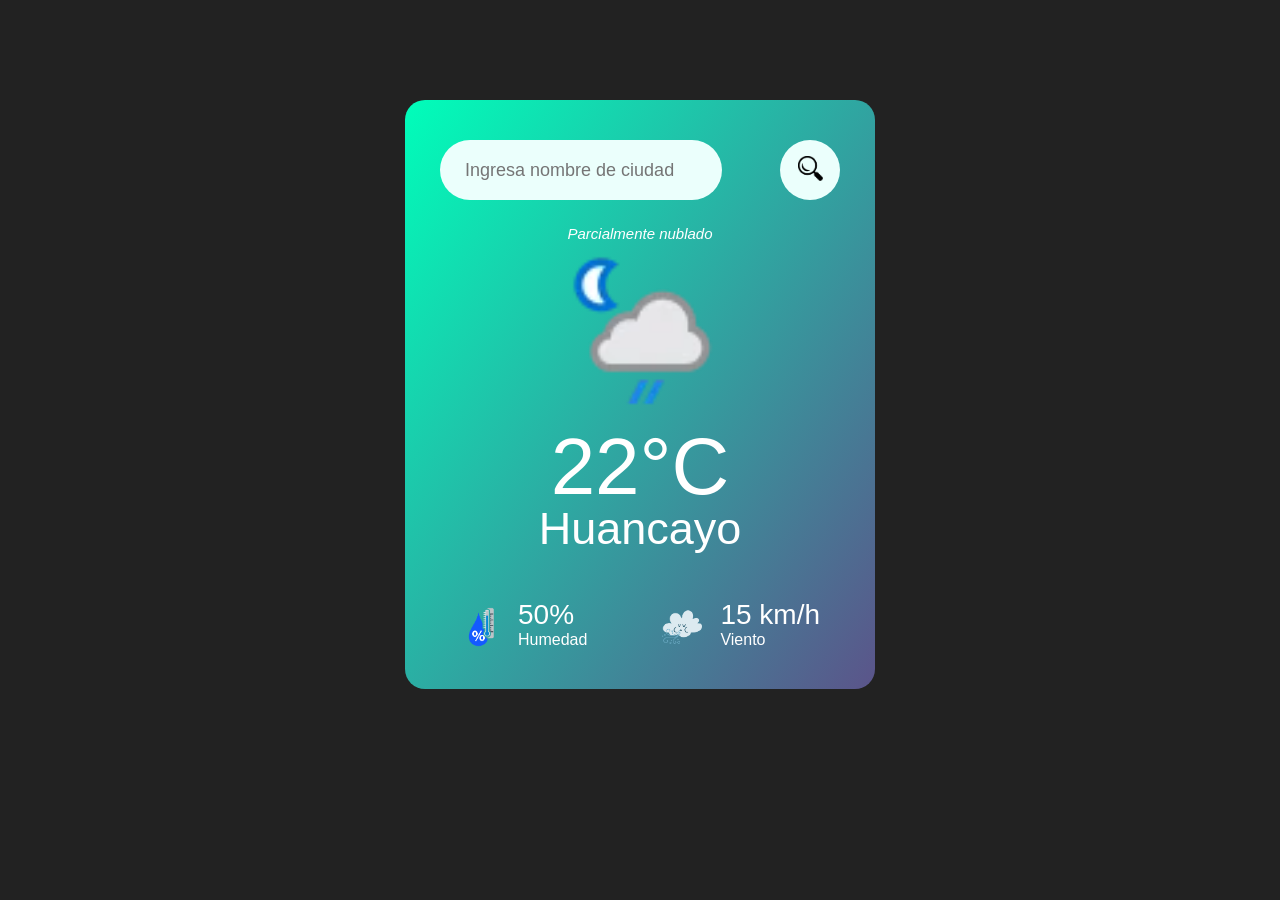
==== index.html @ e36fdacc "primer commit" ====
<!DOCTYPE html>
<html lang="es">
<head>
    <meta charset="UTF-8">
    <meta name="viewport" content="width=device-width, initial-scale=1.0">
    <title>Temp Tracker</title>

    <link rel="stylesheet" href="./estilos.css">
</head>
<body>
    <div class="contenedor">
        <div class="buscador" >
            <input 
                type="text"
                placeholder="Ingresa nombre de ciudad"
                spellcheck="false"
                autocomplete="false"
                id="input-ciudad"
            />
            <button onclick="obtenerClima()">
                <img src="images/buscar.png">
            </button>
        </div>

        <div class="clima-info">
            <p class="clima-texto">Parcialmente nublado</p>
            <img src="images/clima-ejemplo.webp" class="clima-icono"/>
            <h1 class="temp">22°C</h1>
            <h2 class="ciudad">Huancayo</h2>
            <div class="detalles">
                <div class="col">
                    <img src="images/humedad.png">
                    <div>
                        <p class="humedad">50%</p>
                        <p>Humedad</p>
                    </div>
                </div>

                <div class="col">
                    <img src="images/viento.png" >
                    <div>
                        <p class="viento">15 km/h</p>
                        <p>Viento</p>
                    </div>
                </div>
            </div>
            
            <div class="clima-info">

        </div>
    </div>
    <script src="./codigo.js"></script>
</body>
</html>
---- estilos.css ----
* {
    margin: 0;
    padding: 0;
    font-family: 'Segoe UI', Tahoma, Geneva, Verdana, sans-serif;
    box-sizing: border-box;
}

body {
    background: #222;
}

.contenedor{
    width: 90%;
    max-width: 470px;
    background: linear-gradient(125deg, #00feba, #5b548a);
    color: #fff;
    margin: 100px auto 0;
    border-radius: 20px;
    padding: 40px 35px;
    text-align: center;
}

.buscador {
    width: 100%;
    display: flex;
    align-items: center;
    justify-content: space-between;
}

input{
    border: 0;
    outline: 0;
    background: #ebfffc;
    color: #555;
    padding: 10px 25px;
    height: 60px;
    border-radius: 30px;
    font-size: 18px;
}

button{
    border: 0;
    outline: 0;
    background: #ebfffc;
    border-radius: 50%;
    width: 60px;
    height: 60px;
    cursor: pointer;
}

button img {
    width: 25px;
}

button:hover {
    background: #739893;
}

.clima-icono {
    width: 170px;
    margin-top: 30px;
}

.clima-texto {
    font-size: 15px;
    margin-top: 25px;
    margin-bottom: -25px;
    font-style: italic;
}

h1 {
    font-size: 80px;
    font-weight: 500;
}

h2 {
    font-size: 45px;
    font-weight: 400;
    margin-top: -10px;
}

.detalles {
    display: flex;
    align-items: center;
    justify-content: space-between;
    padding: 0 20px;
    margin-top: 50px;
}

.col {
    display: flex;
    align-items: center;
    text-align: left;
}

.col img {
    width: 40px;
    margin-right: 18px;
}

.humedad, .viento {
    font-size: 28px;
    margin-top: -6px;
}
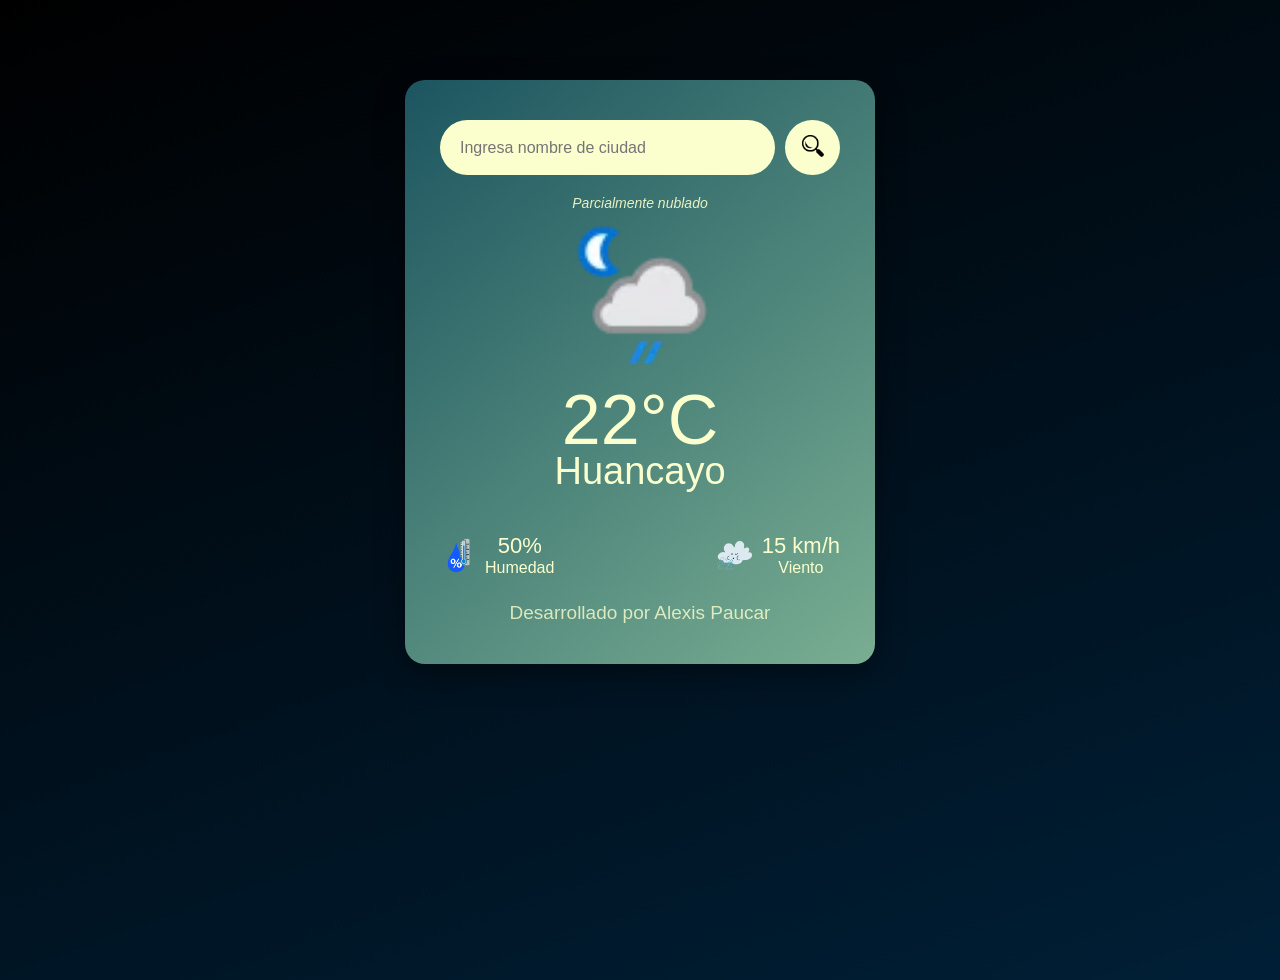
==== commit 26829315: "Adición de la pagina desarrollado por" ====
--- a/index.html
+++ b/index.html
@@ -48,6 +48,9 @@
             <div class="clima-info">
 
         </div>
+        <div class="desarrollado-por">
+            Desarrollado por <a href="about.html" >Alexis Paucar</a>
+        </div>
     </div>
     <script src="./codigo.js"></script>
 </body>
--- a/estilos.css
+++ b/estilos.css
@@ -6,99 +6,123 @@
 }
 
 body {
-    background: #222;
+    background: linear-gradient(160deg, #000000, #001f36);
+    min-height: 100vh;
 }
 
 .contenedor{
     width: 90%;
     max-width: 470px;
-    background: linear-gradient(125deg, #00feba, #5b548a);
-    color: #fff;
-    margin: 100px auto 0;
+    background: linear-gradient(140deg, #1c5560, #79ae92);
+    color: #fbffcd;
+    margin: 80px auto 20px;
     border-radius: 20px;
     padding: 40px 35px;
     text-align: center;
+    box-shadow: 0 10px 30px rgba(0,0,0,0.4);
 }
 
 .buscador {
     width: 100%;
     display: flex;
-    align-items: center;
-    justify-content: space-between;
+    gap: 10px;
 }
 
 input{
-    border: 0;
-    outline: 0;
-    background: #ebfffc;
-    color: #555;
-    padding: 10px 25px;
-    height: 60px;
+    flex: 1;
+    border: none;
+    outline: none;
+    background: #fbffcd;
+    color: #001f36;
+    padding: 10px 20px;
+    height: 55px;
     border-radius: 30px;
-    font-size: 18px;
+    font-size: 16px;
+    transition: 0.2s;
+}
+
+input:focus {
+    box-shadow: 0 0 8px #79ae92;
 }
 
 button{
-    border: 0;
-    outline: 0;
-    background: #ebfffc;
+    border: none;
+    background: #fbffcd;
     border-radius: 50%;
-    width: 60px;
-    height: 60px;
+    width: 55px;
+    height: 55px;
     cursor: pointer;
+    transition: 0.3s;
 }
 
 button img {
-    width: 25px;
+    width: 22px;
 }
 
 button:hover {
-    background: #739893;
+    background: #79ae92;
+    transform: scale(1.05);
 }
 
+
 .clima-icono {
-    width: 170px;
-    margin-top: 30px;
+    width: 160px;
+    margin-top: 25px;
 }
 
 .clima-texto {
-    font-size: 15px;
-    margin-top: 25px;
-    margin-bottom: -25px;
+    font-size: 14px;
+    margin-top: 20px;
+    margin-bottom: -20px;
     font-style: italic;
+    opacity: 0.9;
 }
 
 h1 {
-    font-size: 80px;
+    font-size: 70px;
     font-weight: 500;
 }
 
 h2 {
-    font-size: 45px;
+    font-size: 38px;
     font-weight: 400;
     margin-top: -10px;
 }
 
 .detalles {
     display: flex;
-    align-items: center;
     justify-content: space-between;
-    padding: 0 20px;
-    margin-top: 50px;
+    margin-top: 40px;
 }
 
 .col {
     display: flex;
     align-items: center;
-    text-align: left;
+    gap: 10px;
 }
 
 .col img {
-    width: 40px;
-    margin-right: 18px;
+    width: 35px;
 }
 
 .humedad, .viento {
-    font-size: 28px;
-    margin-top: -6px;
+    font-size: 22px;
+}
+
+
+.desarrollado-por {
+    margin-top: 25px;
+    font-size: 19px;
+    opacity: 0.8;
+}
+
+.desarrollado-por a {
+    color: #fbffcd;
+    text-decoration: none;
+    border-bottom: 1px solid transparent;
+    transition: 0.2s;
+}
+
+.desarrollado-por a:hover {
+    border-bottom: 1px solid #fbffcd;
 }
